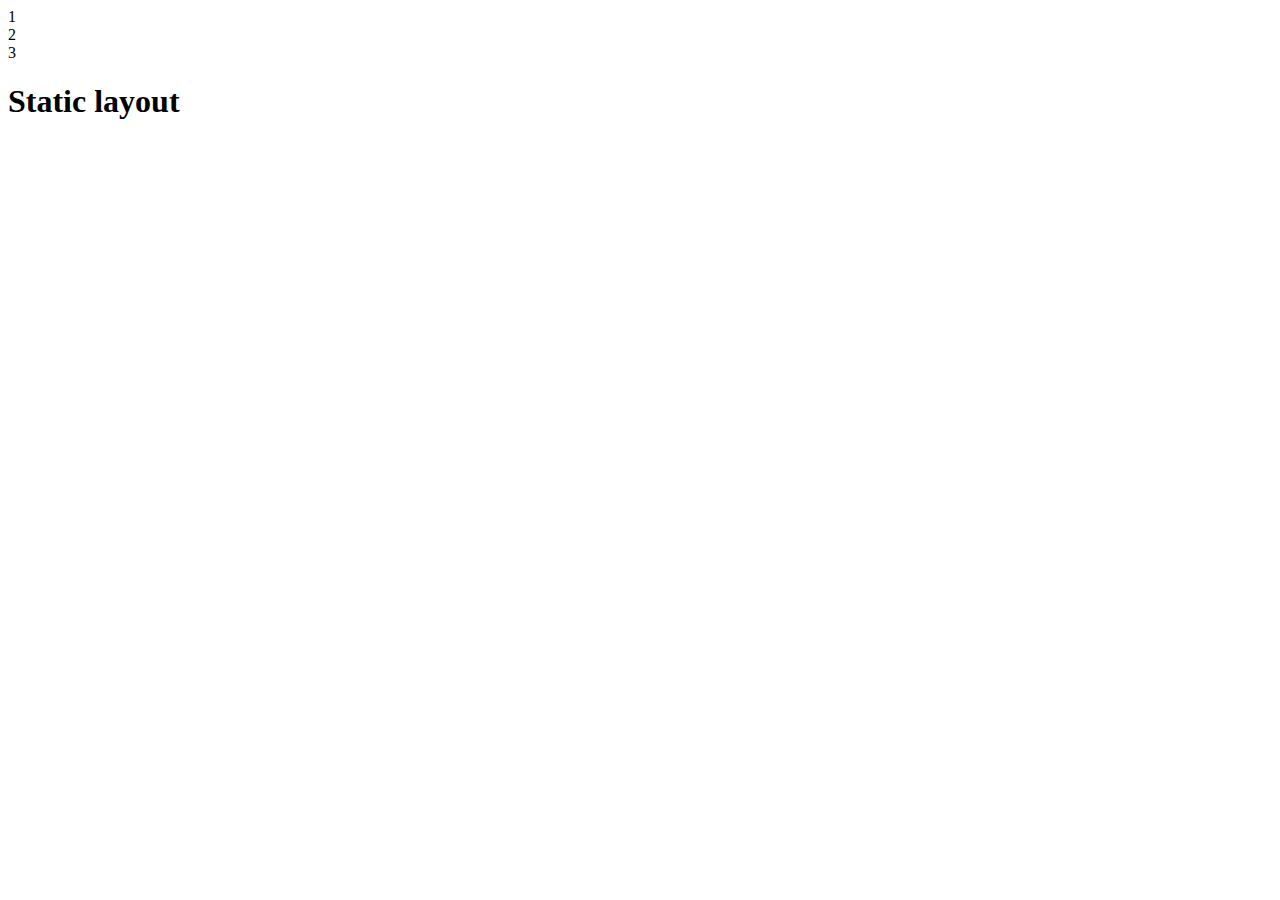
==== staticLayout.html @ 0e191d6a "this is my static layout" ====
<!DOCTYPE html>
<html lang="en">
<div class="flex-container">
    <div>1</div>
    <div>2</div>
    <div>3</div>
</div>
<head>
    <title>Document</title>
</head>
<body>
    <h1>Static layout</h1>
</body>
</html>
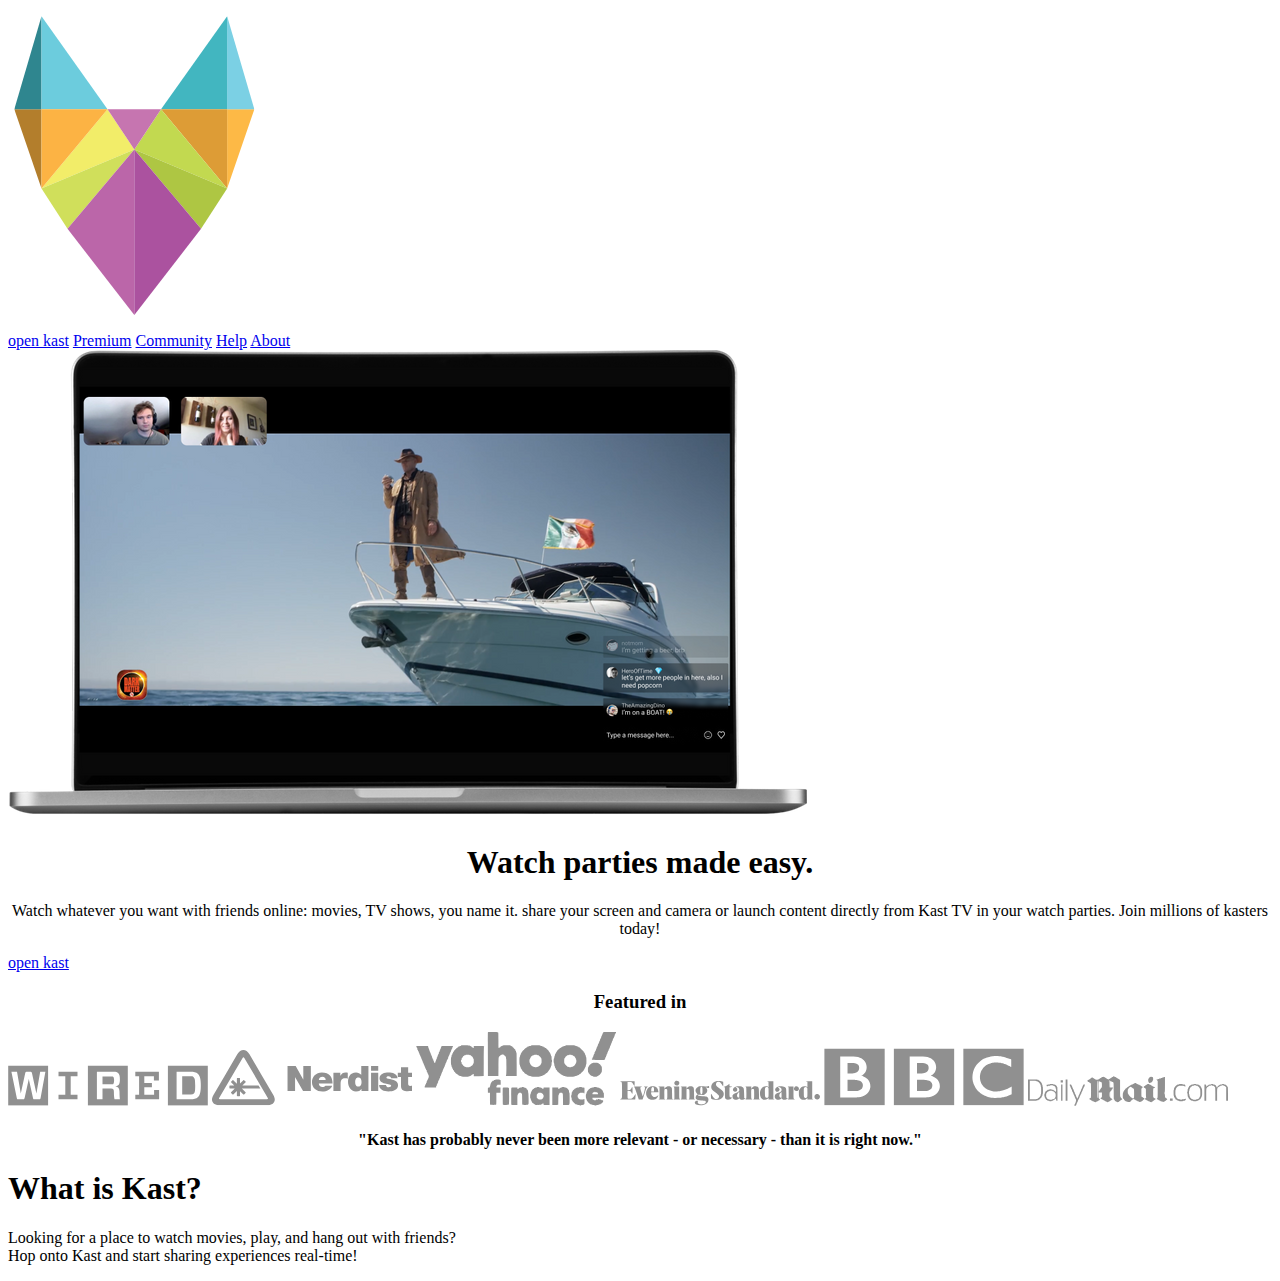
==== commit 3434535b: "final product" ====
--- a/staticLayout.html
+++ b/staticLayout.html
@@ -1,14 +1,71 @@
 <!DOCTYPE html>
 <html lang="en">
-<div class="flex-container">
-    <div>1</div>
-    <div>2</div>
-    <div>3</div>
-</div>
+   
 <head>
-    <title>Document</title>
+<link rel="stylesheet" type="text/css" href="staticlayout.css">
+<link rel="preconnect" href="https://fonts.gstatic.com"> 
+<link href="https://fonts.googleapis.com/css2?family=Roboto&display=swap" rel="stylesheet">
 </head>
 <body>
-    <h1>Static layout</h1>
+    
+    <section class="container">
+        <div class="background">
+        
+            <div class="navbar">
+             <img src="../StaticLayoutAssets/kast-logo-horizontal-color-white.svg" class="logo">
+
+                <a href="https://w.kast.live/" target="_blank" class="navbutton">open kast</a>
+                 
+                <a href="https://www.kastapp.co/subscriptions.html">Premium</a>
+                <a href="https://www.google.com/">Community</a>
+                <a href="https://www.google.com/">Help</a>
+                <a href="https://www.google.com/">About</a>
+
+            
+             </div>
+
+       
+        <img src="../StaticLayoutAssets/laptop-large-p-800.png" class="img">
+
+        <h1 style="text-align: center;" class="wrapper">Watch parties made easy.</h1>
+        <p style="text-align: center;" class="wrapper">Watch whatever you want with friends online: movies, TV shows, you name it. share your screen and camera or launch content directly from Kast TV in your watch parties. Join millions of kasters today!</p>
+
+        <a href="https://w.kast.live/" target="_blank"  class="mainbutton" class="wrapper">open kast</a>
+
+        
+     </section>
+    
+  
+    <section class="wrapperbottom">
+        
+            <h3 style="text-align: center;">Featured in</h3>
+        
+        <div class="containerbottom">
+             <img src="../StaticLayoutAssets/wired-logo.svg"> 
+            <img src="../StaticLayoutAssets/nerdist-logo.svg"> 
+            <img src="../StaticLayoutAssets/yahoo-finance-logo.svg"> 
+            <img src="../StaticLayoutAssets/evening-standard-logo.svg"> 
+             <img src="../StaticLayoutAssets/bbc-logo.svg"> 
+            <img src="../StaticLayoutAssets/daily-mail-logo.svg">
+       
+        </div>
+      
+             <h4 style="text-align: center;">"Kast has probably never been more relevant - or necessary - than it is right now."</h4>
+        
+
+    </section>  
+
+    <section>
+        <div class=backgroundteal>
+            <h1 class="wrapper">What is Kast?</h1>     
+            
+            <p class="wrapper">Looking for a place to watch movies, play, and hang out with friends? 
+                <br>Hop onto Kast and start sharing experiences real-time!</p>
+        </div>
+        
+
+    </section>
+   
 </body>
-</html>+</html>
+
